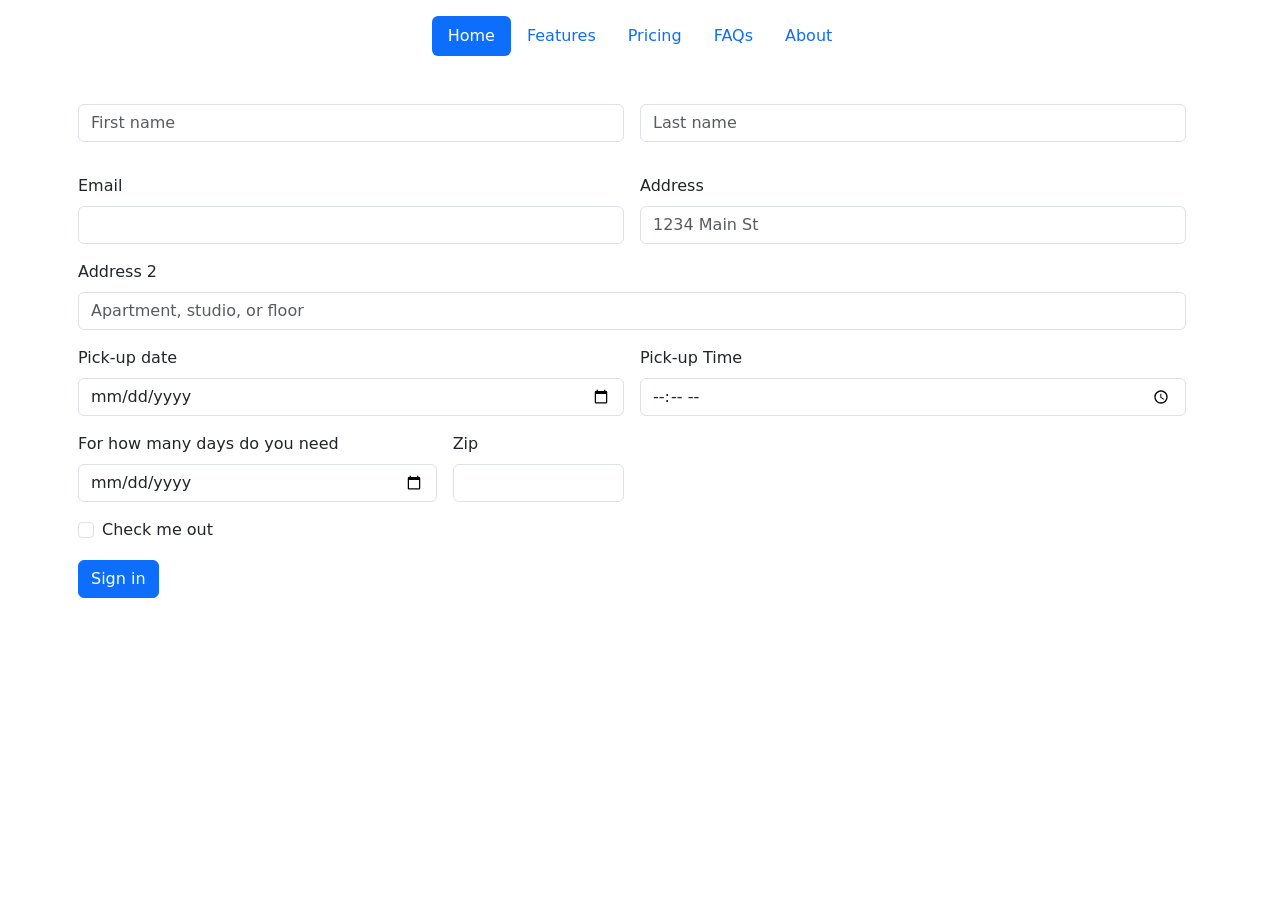
==== project/files/booking.html @ 47cf8636 "Add files via upload" ====
<!doctype html>
<html lang="en">
  <head>
    <meta charset="UTF-8" />
    <meta name="viewport" content="width=device-width, initial-scale=1.0" />
    <title>Document</title>
    <link
      href="https://cdn.jsdelivr.net/npm/bootstrap@5.3.8/dist/css/bootstrap.min.css"
      rel="stylesheet"
      integrity="sha384-sRIl4kxILFvY47J16cr9ZwB07vP4J8+LH7qKQnuqkuIAvNWLzeN8tE5YBujZqJLB"
      crossorigin="anonymous"
    />

    <script
      src="https://cdn.jsdelivr.net/npm/bootstrap@5.3.8/dist/js/bootstrap.bundle.min.js"
      integrity="sha384-FKyoEForCGlyvwx9Hj09JcYn3nv7wiPVlz7YYwJrWVcXK/BmnVDxM+D2scQbITxI"
      crossorigin="anonymous"
    ></script>
  </head>
  <body>
    <!-- header start  -->
    <header class="d-flex justify-content-center py-3">
      <ul class="nav nav-pills">
        <li class="nav-item">
          <a href="#" class="nav-link active" aria-current="page">Home</a>
        </li>
        <li class="nav-item"><a href="#" class="nav-link">Features</a></li>
        <li class="nav-item"><a href="#" class="nav-link">Pricing</a></li>
        <li class="nav-item"><a href="#" class="nav-link">FAQs</a></li>
        <li class="nav-item"><a href="#" class="nav-link">About</a></li>
      </ul>
    </header>
    <!-- header end -->
    <div class="container">
      <div class="row">
        <!-- form start  -->
        <div class="col-6"></div>
        <div class="row g-3">
          <div class="col">
            <input
              type="text"
              class="form-control"
              placeholder="First name"
              aria-label="First name"
            />
          </div>
          <div class="col">
            <input
              type="text"
              class="form-control"
              placeholder="Last name"
              aria-label="Last name"
            />
          </div>
        </div>
        <!--  -->
        <form class="row g-3">
          <div class="col-md-6">
            <label for="inputEmail4" class="form-label">Email</label>
            <input type="email" class="form-control" id="inputEmail4" />
          </div>

          <div class="col-6">
            <label for="inputAddress" class="form-label">Address</label>
            <input
              type="text"
              class="form-control"
              id="inputAddress"
              placeholder="1234 Main St"
            />
          </div>
          <div class="col-12">
            <label for="inputAddress2" class="form-label">Address 2</label>
            <input
              type="text"
              class="form-control"
              id="inputAddress2"
              placeholder="Apartment, studio, or floor"
            />
          </div>
          <div class="col-md-6">
            <label for="inputCity" class="form-label">Pick-up date</label>
            <input type="date" class="form-control" id="inputCity" />
          </div>
          <div class="col-md-6">
            <label for="inputCity" class="form-label">Pick-up Time</label>
            <input type="time" class="form-control" id="inputCity" />
          </div>
          <div class="col-md-4">
            <label for="inputState" class="form-label"
              >For how many days do you need</label
            >
            <input type="date" class="form-control" id="inputCity" />
          </div>
          <div class="col-md-2">
            <label for="inputZip" class="form-label">Zip</label>
            <input type="text" class="form-control" id="inputZip" />
          </div>
          <div class="col-12">
            <div class="form-check">
              <input class="form-check-input" type="checkbox" id="gridCheck" />
              <label class="form-check-label" for="gridCheck">
                Check me out
              </label>
            </div>
          </div>
          <div class="col-12">
            <button type="submit" class="btn btn-primary">Sign in</button>
          </div>
        </form>
        <!-- form end  -->
      </div>
    </div>
  </body>
</html>
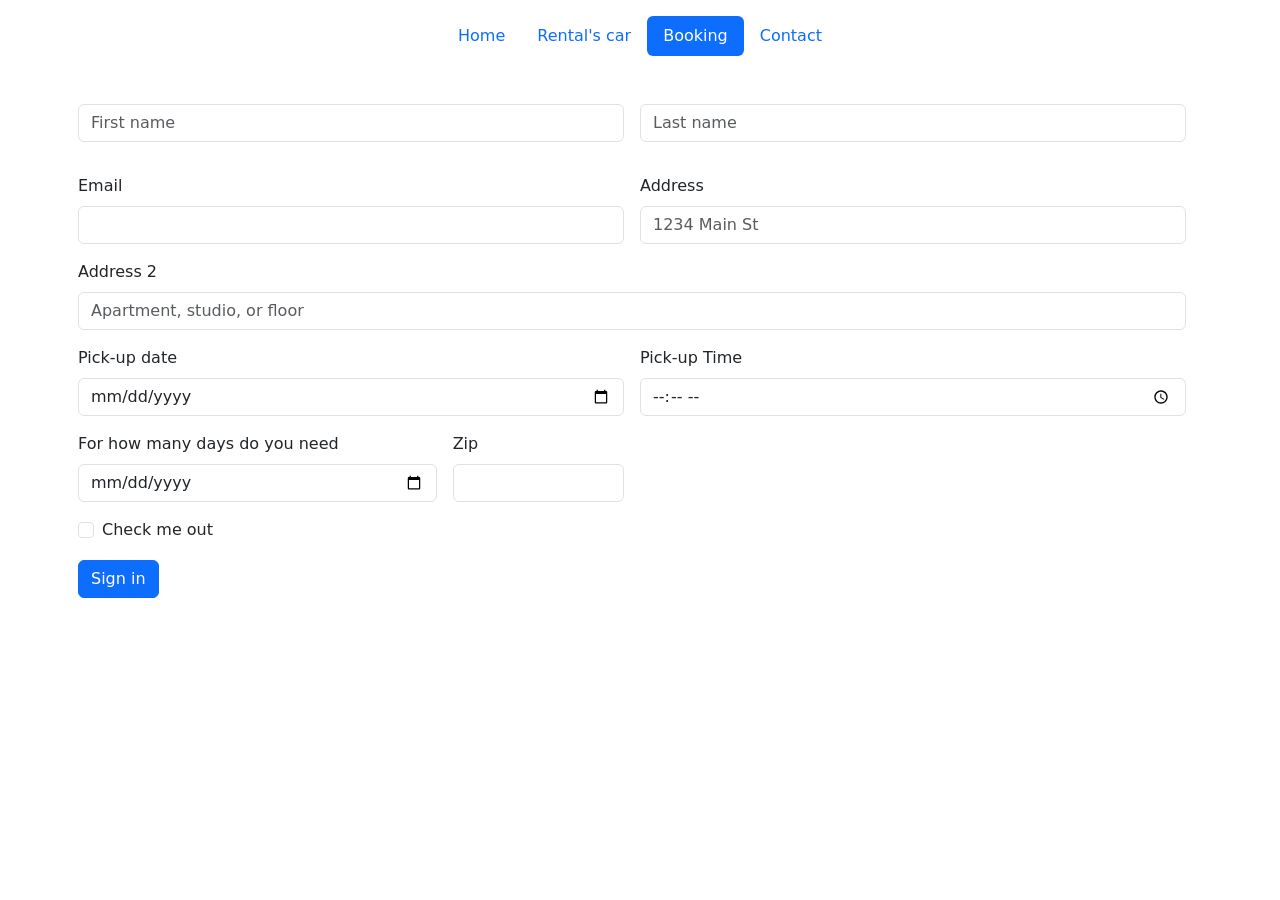
==== commit 5738e150: "Add files via upload" ====
--- a/project/files/booking.html
+++ b/project/files/booking.html
@@ -22,12 +22,11 @@
     <header class="d-flex justify-content-center py-3">
       <ul class="nav nav-pills">
         <li class="nav-item">
-          <a href="#" class="nav-link active" aria-current="page">Home</a>
+          <a href="../../index.html" class="nav-link " aria-current="page">Home</a>
         </li>
-        <li class="nav-item"><a href="#" class="nav-link">Features</a></li>
-        <li class="nav-item"><a href="#" class="nav-link">Pricing</a></li>
-        <li class="nav-item"><a href="#" class="nav-link">FAQs</a></li>
-        <li class="nav-item"><a href="#" class="nav-link">About</a></li>
+        <li class="nav-item"><a href="./products.html" class="nav-link">Rental's car</a></li>
+        <li class="nav-item"><a href="./booking.html" class="nav-link active">Booking</a></li>
+        <li class="nav-item"><a href="./contact.html" class="nav-link">Contact</a></li>
       </ul>
     </header>
     <!-- header end -->
